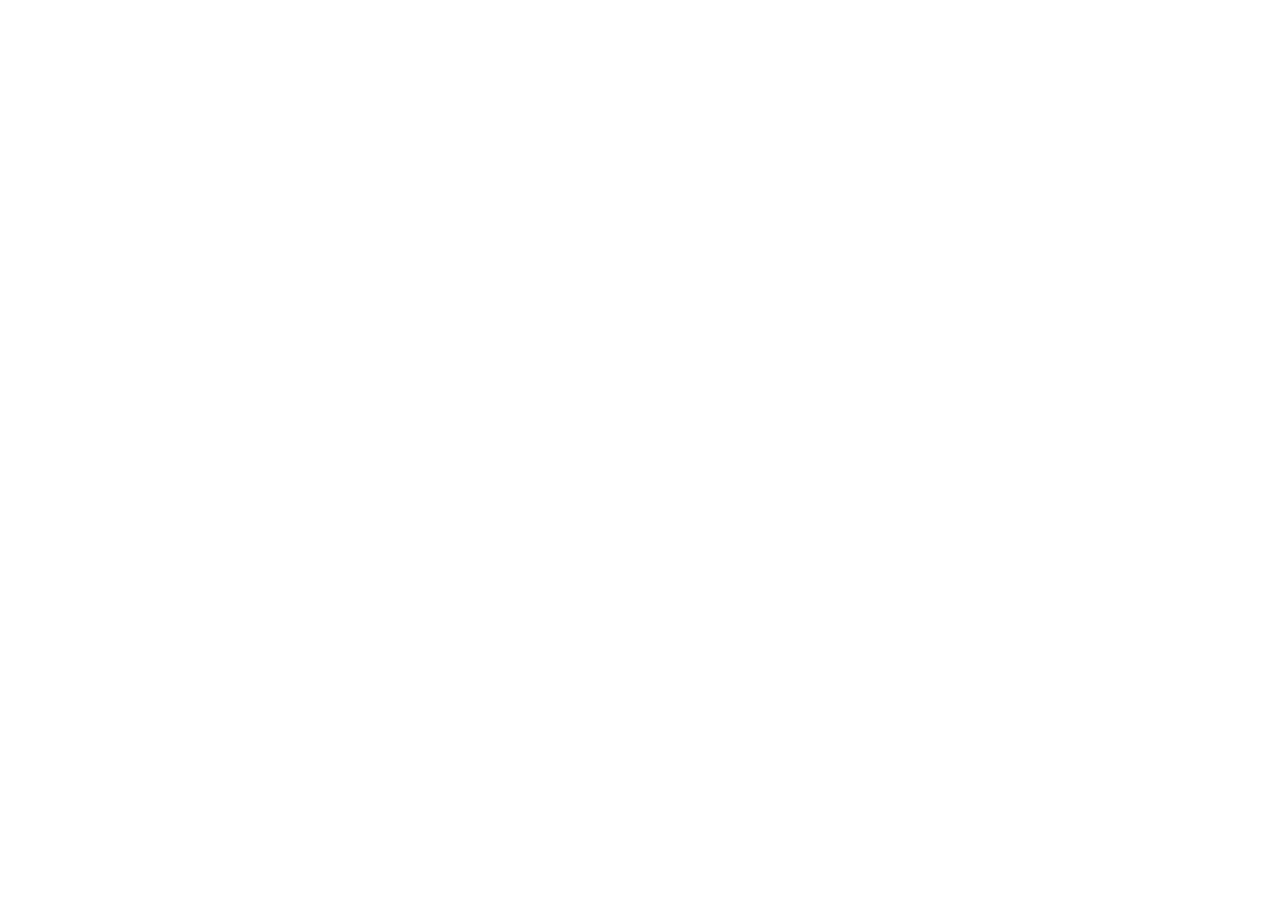
==== index.html @ e894c860 "Initial commit" ====
<!DOCTYPE html>
<html lang="en">
<head>
    <meta charset="UTF-8">
    <meta name="viewport" content="width=device-width, initial-scale=1.0">
    <title>boilerplate</title>
    <link rel="stylesheet" href="assets/css/site.css">
    <script src="assets/js/site.js"></script>
    <link rel="shortcut icon" href="assets/img/favicon.icon" type="image/x-icon">
</head>
<body>
    
</body>
</html>
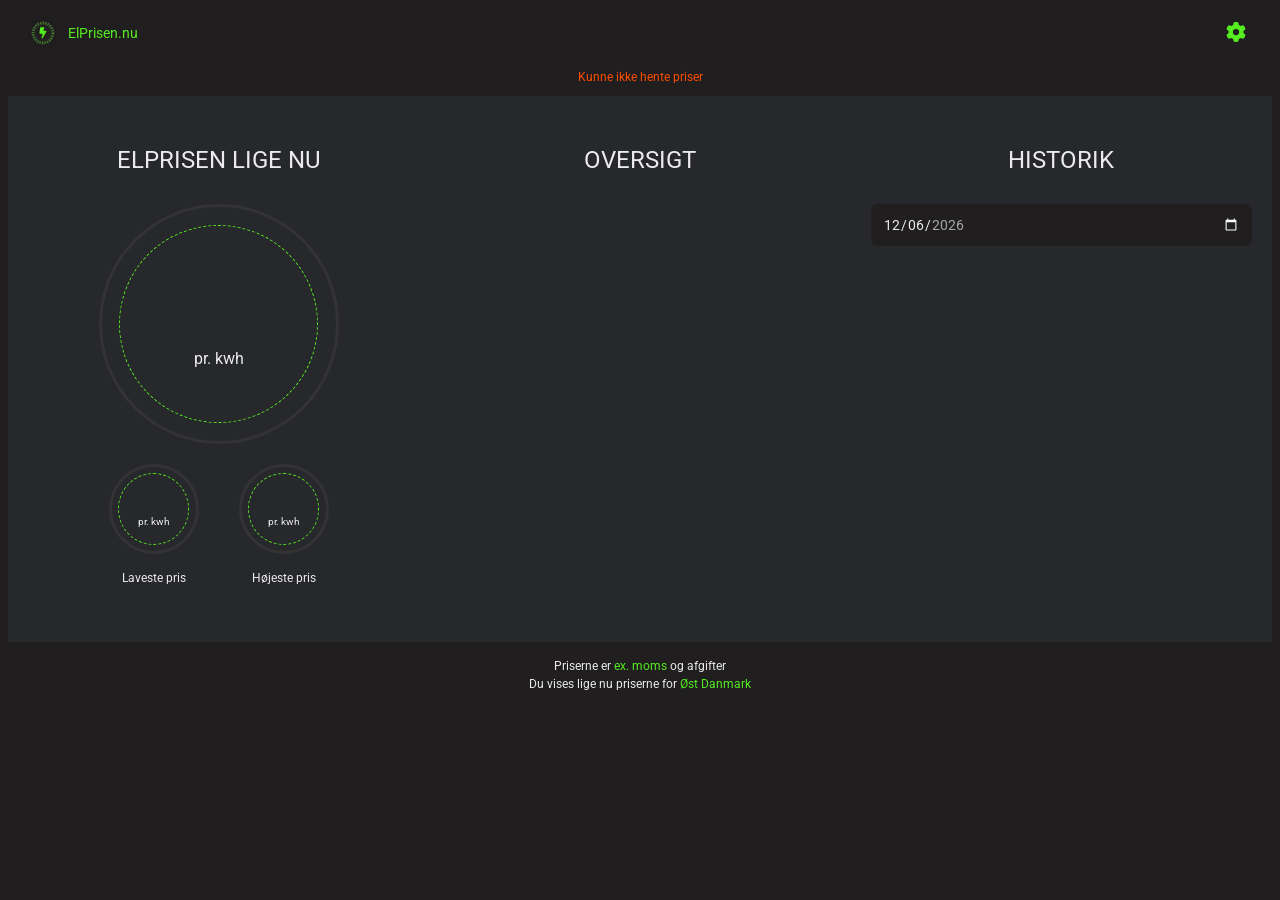
==== commit 103359e5: "DONE" ====
--- a/index.html
+++ b/index.html
@@ -1,14 +1,118 @@
 <!DOCTYPE html>
-<html lang="en">
+<html lang="da">
 <head>
     <meta charset="UTF-8">
     <meta name="viewport" content="width=device-width, initial-scale=1.0">
-    <title>boilerplate</title>
-    <link rel="stylesheet" href="assets/css/site.css">
-    <script src="assets/js/site.js"></script>
-    <link rel="shortcut icon" href="assets/img/favicon.icon" type="image/x-icon">
+    <meta name="theme-color" content="#201E1E">
+    <title>ElPrisen.nu</title>
+    <link rel="manifest" href="manifest.json">
+    <link rel="icon" href="assets/icons/logo-192.png">
+<link rel="apple-touch-icon" href="assets/icons/logo-192.png">
+    <link href="https://fonts.googleapis.com/css2?family=Roboto:wght@400;700&display=swap" rel="stylesheet">
+    <link rel="stylesheet" href="assets/css/reset.css">
+    <link rel="stylesheet" href="assets/css/style.css">
 </head>
 <body>
-    
+    <header>
+        <div id="logo">
+            <img src="assets/img/logo.svg" alt="ElPrisen.nu logo">
+            <span>ElPrisen.nu</span>
+        </div>
+        <nav>
+            <button class="navKnap" data-side="oversigt">Oversigt</button>
+            <button class="navKnap" data-side="ligenu">Lige nu</button>
+            <button class="navKnap" data-side="historik">Historik</button>
+        </nav>
+        <button id="indstillingerKnap"><img src="assets/img/gear.svg" alt="Indstillinger"></button>
+    </header>
+
+    <p id="fejl"></p>
+
+    <main>
+        <section id="ligenu" class="side">
+            <h2>Elprisen lige nu</h2>
+            <div class="cirkel stor">
+                <div class="indre">
+                    <p id="nuPris" class="stortal"></p>
+                    <p>pr. kwh</p>
+                </div>
+            </div>
+            <p id="nuTid"></p>
+            <div class="minmax">
+                <div>
+                    <div class="cirkel lille">
+                        <div class="indre">
+                            <p class="lavestePris"></p>
+                            <p>pr. kwh</p>
+                        </div>
+                    </div>
+                    <p>Laveste pris</p>
+                </div>
+                <div>
+                    <div class="cirkel lille">
+                        <div class="indre">
+                            <p class="hojestePris"></p>
+                            <p>pr. kwh</p>
+                        </div>
+                    </div>
+                    <p>Højeste pris</p>
+                </div>
+            </div>
+        </section>
+
+        <section id="oversigt" class="side">
+            <h2>Oversigt</h2>
+            <div class="minmax">
+                <div>
+                    <div class="cirkel lille">
+                        <div class="indre">
+                            <p class="lavestePris"></p>
+                            <p>pr. kwh</p>
+                        </div>
+                    </div>
+                    <p>Laveste pris</p>
+                </div>
+                <div>
+                    <div class="cirkel lille">
+                        <div class="indre">
+                            <p class="hojestePris"></p>
+                            <p>pr. kwh</p>
+                        </div>
+                    </div>
+                    <p>Højeste pris</p>
+                </div>
+            </div>
+            <ul id="oversigtListe"></ul>
+        </section>
+
+        <section id="historik" class="side">
+            <h2>Historik</h2>
+            <input type="date" id="datoValg">
+            <p id="historikTekst"></p>
+            <ul id="historikListe"></ul>
+        </section>
+
+        <section id="indstillinger" class="side">
+            <button id="lukKnap"><img src="assets/img/xmark.svg" alt="Luk"></button>
+            <h2>Indstillinger</h2>
+            <div class="indstilling">
+                <label for="momsValg">Priser inkl. moms</label>
+                <input type="checkbox" id="momsValg" class="kontakt">
+            </div>
+            <div class="indstilling">
+                <label for="regionValg">Vælg region</label>
+                <select id="regionValg">
+                    <option value="DK2">Region Øst</option>
+                    <option value="DK1">Region Vest</option>
+                </select>
+            </div>
+        </section>
+    </main>
+
+    <footer id="info"></footer>
+
+    <script src="assets/js/model.js"></script>
+    <script src="assets/js/view.js"></script>
+    <script src="assets/js/controller.js"></script>
 </body>
 </html>
--- a/assets/css/style.css
+++ b/assets/css/style.css
@@ -0,0 +1,295 @@
+* {
+    box-sizing: border-box;
+}
+
+body {
+    font-family: "Roboto", sans-serif;
+    background: #201E1E;
+    color: #EBEBEB;
+}
+
+header {
+    display: flex;
+    justify-content: space-between;
+    align-items: center;
+    padding: 10px 20px;
+}
+
+#logo {
+    display: flex;
+    align-items: center;
+    gap: 10px;
+}
+
+#logo img {
+    height: 30px;
+}
+
+#logo span {
+    display: none;
+    color: #55EC20;
+    font-size: 14px;
+}
+
+nav {
+    display: flex;
+    gap: 20px;
+}
+
+nav button {
+    background: none;
+    border: none;
+    color: #EBEBEB;
+    font-family: inherit;
+    font-size: 12px;
+    font-weight: 700;
+    text-transform: uppercase;
+    cursor: pointer;
+}
+
+nav button.valgt {
+    color: #55EC20;
+}
+
+#indstillingerKnap {
+    background: none;
+    border: none;
+    cursor: pointer;
+}
+
+#indstillingerKnap img {
+    width: 20px;
+}
+
+#fejl {
+    text-align: center;
+    color: #FF4D00;
+    font-size: 12px;
+}
+
+main {
+    background: #27282B;
+}
+
+.side {
+    display: none;
+    padding: 20px;
+    text-align: center;
+}
+
+.side.aktiv {
+    display: block;
+}
+
+h2 {
+    font-size: 24px;
+    font-weight: 400;
+    text-transform: uppercase;
+    margin: 30px 0;
+}
+
+.cirkel {
+    display: flex;
+    align-items: center;
+    justify-content: center;
+    margin: 0 auto;
+    border: 3px solid #333333;
+    border-radius: 50%;
+}
+
+.cirkel.stor {
+    width: 240px;
+    height: 240px;
+}
+
+.cirkel.lille {
+    width: 90px;
+    height: 90px;
+    font-size: 10px;
+}
+
+.indre {
+    display: flex;
+    flex-direction: column;
+    align-items: center;
+    justify-content: center;
+    gap: 6px;
+    width: 85%;
+    height: 85%;
+    border: 1px dashed #55EC20;
+    border-radius: 50%;
+}
+
+.stortal {
+    color: #55EC20;
+    font-size: 32px;
+    font-weight: 700;
+}
+
+#nuTid {
+    color: #55EC20;
+    margin-top: 20px;
+}
+
+.minmax {
+    display: flex;
+    justify-content: center;
+    gap: 40px;
+    margin: 20px 0;
+    font-size: 12px;
+    line-height: 2;
+}
+
+#ligenu .minmax {
+    display: none;
+}
+
+ul {
+    margin-top: 10px;
+}
+
+li {
+    display: flex;
+    justify-content: space-between;
+    padding: 10px 20px;
+    margin-bottom: 8px;
+    background: #201E1E;
+    border-radius: 6px;
+    font-size: 14px;
+}
+
+li span:last-child {
+    color: #55EC20;
+}
+
+#datoValg {
+    width: 100%;
+    padding: 12px;
+    background: #201E1E;
+    color: #EBEBEB;
+    border: none;
+    border-radius: 6px;
+    font-family: inherit;
+    font-size: 14px;
+    color-scheme: dark;
+}
+
+#historikTekst {
+    margin: 20px 0;
+    font-size: 12px;
+    text-transform: uppercase;
+}
+
+.indstilling {
+    display: flex;
+    justify-content: space-between;
+    align-items: center;
+    margin: 30px 0;
+    font-size: 12px;
+    text-transform: uppercase;
+}
+
+select {
+    padding: 8px;
+    background: #201E1E;
+    color: #EBEBEB;
+    border: none;
+    border-radius: 6px;
+    font-family: inherit;
+}
+
+.kontakt {
+    -webkit-appearance: none;
+    appearance: none;
+    position: relative;
+    width: 50px;
+    height: 26px;
+    background: #201E1E;
+    border-radius: 13px;
+    cursor: pointer;
+}
+
+.kontakt::before {
+    content: "";
+    position: absolute;
+    top: 3px;
+    left: 3px;
+    width: 20px;
+    height: 20px;
+    background: #EBEBEB;
+    border-radius: 50%;
+}
+
+.kontakt:checked::before {
+    left: 27px;
+    background: #55EC20;
+}
+
+#lukKnap {
+    display: none;
+    position: absolute;
+    top: 15px;
+    right: 15px;
+    background: none;
+    border: none;
+    cursor: pointer;
+}
+
+#lukKnap img {
+    width: 24px;
+}
+
+footer {
+    padding: 15px;
+    text-align: center;
+    font-size: 12px;
+    line-height: 1.5;
+}
+
+footer span {
+    color: #55EC20;
+}
+
+@media (min-width: 900px) {
+    nav {
+        display: none;
+    }
+
+    #logo span {
+        display: inline;
+    }
+
+    main {
+        display: flex;
+    }
+
+    #ligenu, #oversigt, #historik {
+        display: block;
+        flex: 1;
+    }
+
+    #ligenu .minmax {
+        display: flex;
+    }
+
+    #oversigt .minmax {
+        display: none;
+    }
+
+    #indstillinger.aktiv {
+        display: block;
+        position: fixed;
+        top: 80px;
+        left: 50%;
+        margin-left: -300px;
+        width: 600px;
+        padding: 40px 60px;
+        background: #27282B;
+        border-radius: 6px;
+        box-shadow: 0 0 0 2000px rgba(0, 0, 0, 0.7);
+    }
+
+    #lukKnap {
+        display: block;
+    }
+}
